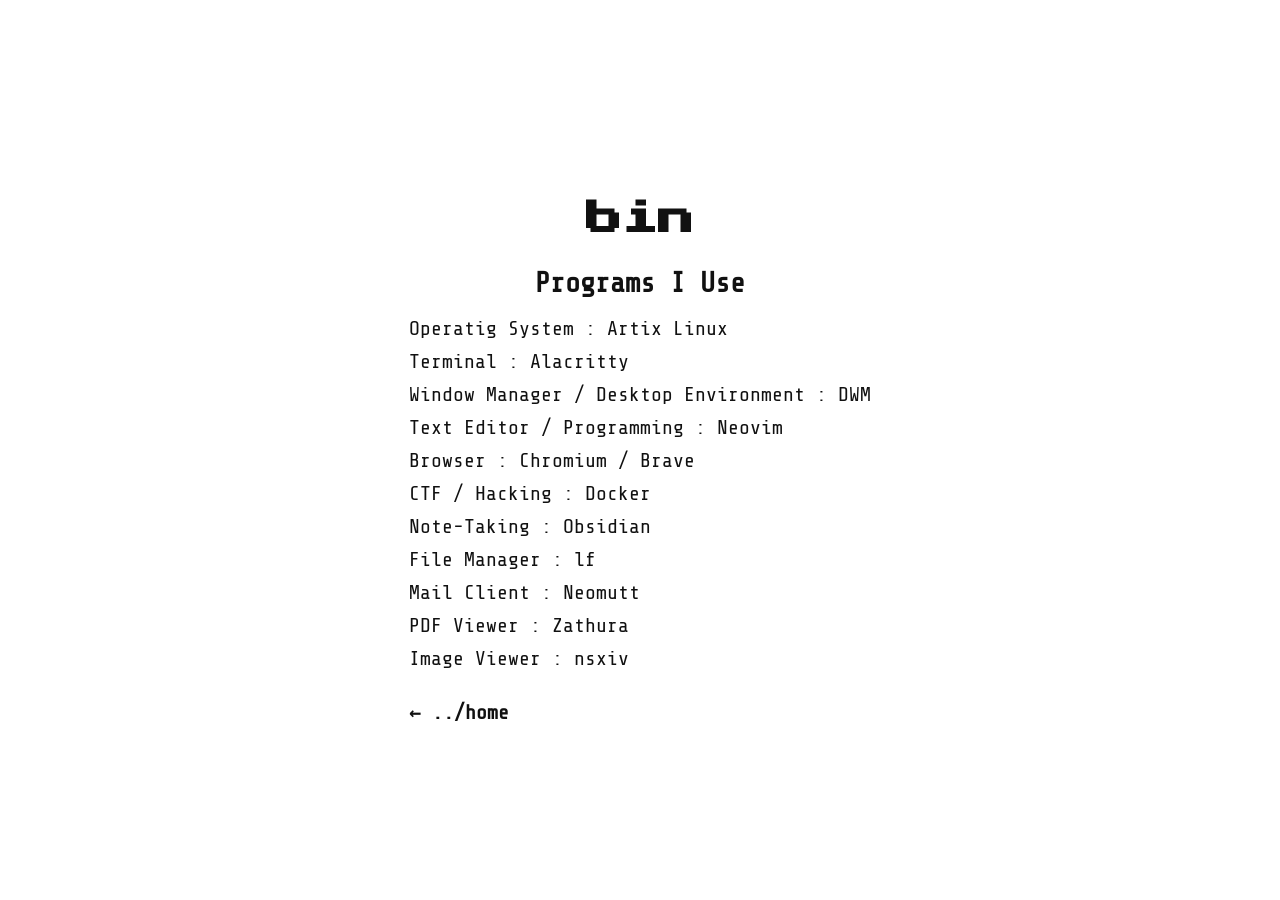
==== bin.html @ f7d23956 "2.0.1" ====
<!DOCTYPE html>
<html lang="en">
<head>
  <meta charset="UTF-8">
  <meta name="viewport" content="width=device-width, initial-scale=1.0">
  <title>bin</title>
  <style>
    @import url('https://fonts.googleapis.com/css2?family=Press+Start+2P&family=Share+Tech+Mono&display=swap');
    body {
      font-family: 'Share Tech Mono', monospace;
      font-size: 18px;
      color: #111;
      background-color: white;
      margin: 0;
      padding: 20px;
      display: flex;
      flex-direction: column;
      justify-content: center;
      align-items: center;
      min-height: 100vh;
      box-sizing: border-box;
    }

    h1 {
      font-family: 'Press Start 2P', cursive;
      font-size: 36px;
      text-align: center;
      margin-bottom: 20px;
    }

    h2 {
      font-size: 28px;
      margin-top: 30px;
      margin-bottom: 10px;
      text-align: center;
    }

    p {
      max-width: 800px;
      text-align: center;
      line-height: 1.6;
    }

    ul {
      list-style-type: none;
      padding: 0;
    }

    li {
      font-size: 20px;
      margin: 10px 0;
    }

    .back-link {
      margin-top: 30px;
      font-size: 20px;
    }

    a {
      color: #111;
      text-decoration: none;
      font-weight: bold;
    }

    a:hover {
      color: #ff5733; /* Hover color */
    }

    @media screen and (max-width: 480px) {
      h1 {
        font-size: 28px;
      }

      h2 {
        font-size: 24px;
      }

      p, li {
        font-size: 16px;
      }
    }
  </style>
</head>
<body>
  <div class="bin">
    <h1>bin</h1>
    <h2>Programs I Use</h2>
    <ul>
      <!-- <li>OS : Artix Linux</li>
      <li>Terminal : Alacritty</li>
      <li>Burp Suite - For web application security testing</li>
      <li>Metasploit - Powerful tool for exploitation</li>
      <li>Wireshark - Network protocol analyzer</li>
      <li>Rust - For systems programming</li>
      <li>Python - My go-to language for automation</li> -->
      <li>Operatig System : Artix Linux</li>
      <li>Terminal : Alacritty</li>
      <li>Window Manager / Desktop Environment : DWM</li>
      <li>Text Editor / Programming : Neovim</li>
      <li>Browser : Chromium / Brave</li>
      <li>CTF / Hacking : Docker</li>
      <li>Note-Taking : Obsidian</li>
      <li>File Manager : lf</li>
      <li>Mail Client : Neomutt</li>
      <li>PDF Viewer : Zathura</li>
      <li>Image Viewer : nsxiv</li>
    </ul>

    <div class="back-link">
      <a href="index.html">&larr; ../home</a>
    </div>
  </div>
</body>
</html>
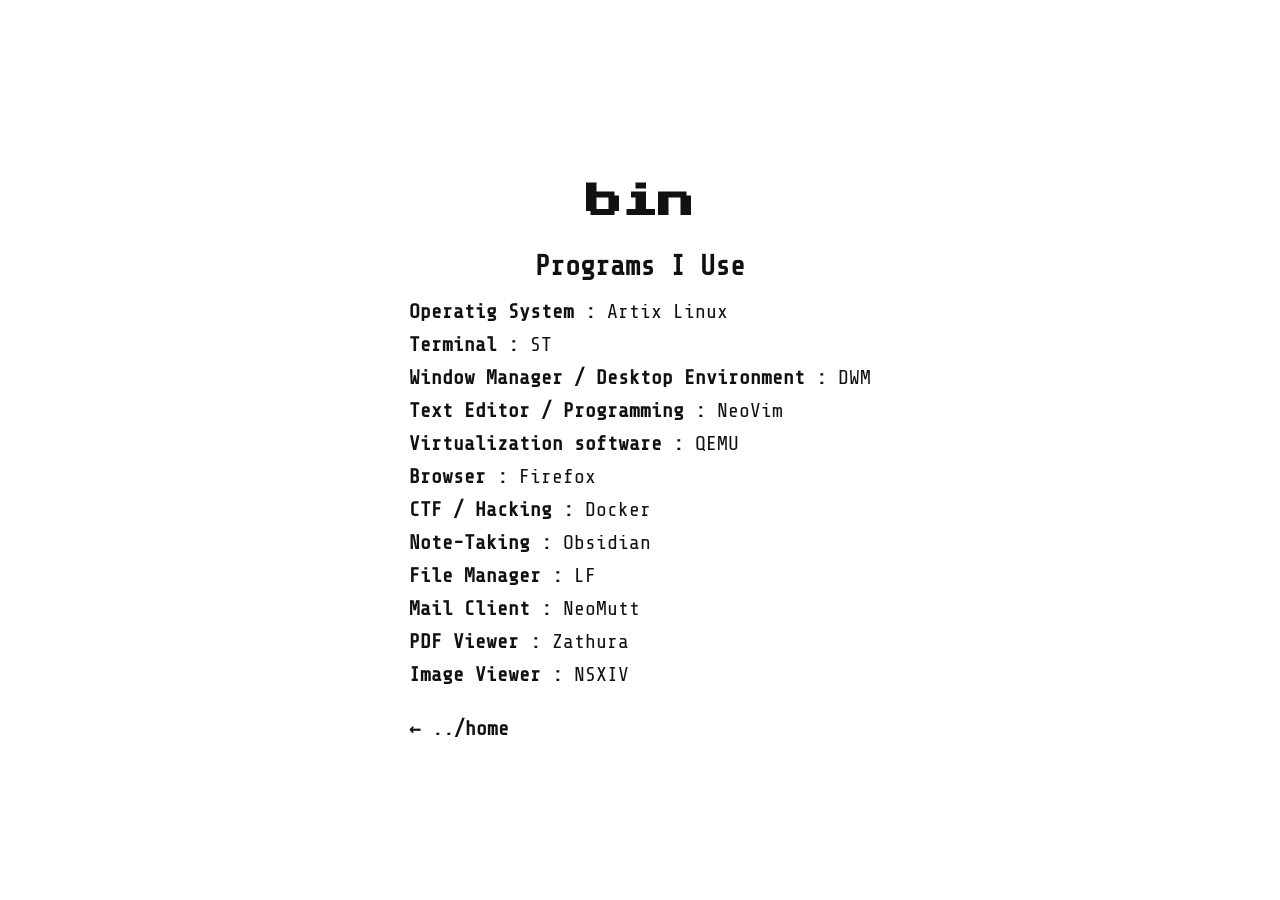
==== commit 17406ad0: "add hyperlinks" ====
--- a/bin.html
+++ b/bin.html
@@ -49,6 +49,7 @@
     li {
       font-size: 20px;
       margin: 10px 0;
+      font-weight: bold;
     }
 
     .back-link {
@@ -64,6 +65,12 @@
 
     a:hover {
       color: #ff5733; /* Hover color */
+    }
+
+    ul a {
+      color: #111;
+      text-decoration: none;
+      font-weight: normal;
     }
 
     @media screen and (max-width: 480px) {
@@ -85,25 +92,20 @@
   <div class="bin">
     <h1>bin</h1>
     <h2>Programs I Use</h2>
+
     <ul>
-      <!-- <li>OS : Artix Linux</li>
-      <li>Terminal : Alacritty</li>
-      <li>Burp Suite - For web application security testing</li>
-      <li>Metasploit - Powerful tool for exploitation</li>
-      <li>Wireshark - Network protocol analyzer</li>
-      <li>Rust - For systems programming</li>
-      <li>Python - My go-to language for automation</li> -->
-      <li>Operatig System : Artix Linux</li>
-      <li>Terminal : Alacritty</li>
-      <li>Window Manager / Desktop Environment : DWM</li>
-      <li>Text Editor / Programming : Neovim</li>
-      <li>Browser : Chromium / Brave</li>
-      <li>CTF / Hacking : Docker</li>
-      <li>Note-Taking : Obsidian</li>
-      <li>File Manager : lf</li>
-      <li>Mail Client : Neomutt</li>
-      <li>PDF Viewer : Zathura</li>
-      <li>Image Viewer : nsxiv</li>
+      <li>Operatig System : <a href="https://artixlinux.org/">Artix Linux</a></li>
+      <li>Terminal : <a href="https://st.suckless.org/">ST</a></li>
+      <li>Window Manager / Desktop Environment : <a href="https://dwm.suckless.org/">DWM</a></li>
+      <li>Text Editor / Programming : <a href="https://neovim.io/">NeoVim</a></li>
+      <li>Virtualization software : <a href="https://www.qemu.org/">QEMU</a></li>
+      <li>Browser : <a href="https://www.mozilla.org/en-US/firefox/">Firefox</a></li>
+      <li>CTF / Hacking : <a href="https://www.docker.com/">Docker</a></li>
+      <li>Note-Taking : <a href="https://obsidian.md/">Obsidian</a></li>
+      <li>File Manager : <a href="https://github.com/gokcehan/lf">LF</a></li>
+      <li>Mail Client : <a href="https://neomutt.org/">NeoMutt</a></li>
+      <li>PDF Viewer : <a href="https://pwmt.org/projects/zathura/">Zathura</a></li>
+      <li>Image Viewer : <a href="https://github.com/nsxiv/nsxiv">NSXIV</a></li>
     </ul>
 
     <div class="back-link">
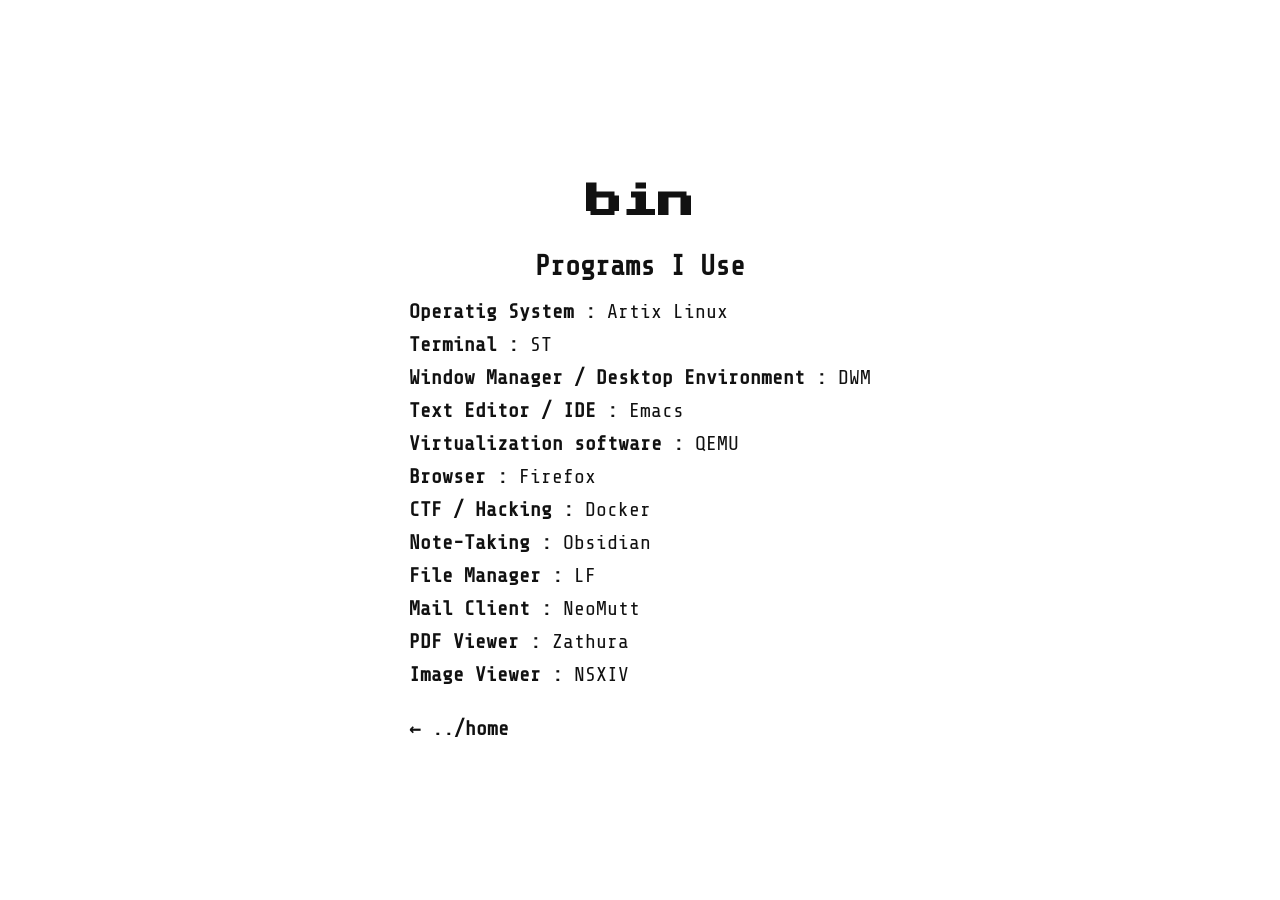
==== commit 5a488e01: "change sw" ====
--- a/bin.html
+++ b/bin.html
@@ -95,9 +95,9 @@
 
     <ul>
       <li>Operatig System : <a href="https://artixlinux.org/">Artix Linux</a></li>
-      <li>Terminal : <a href="https://st.suckless.org/">ST</a></li>
-      <li>Window Manager / Desktop Environment : <a href="https://dwm.suckless.org/">DWM</a></li>
-      <li>Text Editor / Programming : <a href="https://neovim.io/">NeoVim</a></li>
+      <li>Terminal : <a href="https://github.com/0xfarco/st">ST</a></li>
+      <li>Window Manager / Desktop Environment : <a href="https://github.com/0xfarco/dwm">DWM</a></li>
+      <li>Text Editor / IDE : <a href="https://github.com/0xfarco/dotfiles/tree/main/.emacs.d">Emacs</a></li>
       <li>Virtualization software : <a href="https://www.qemu.org/">QEMU</a></li>
       <li>Browser : <a href="https://www.mozilla.org/en-US/firefox/">Firefox</a></li>
       <li>CTF / Hacking : <a href="https://www.docker.com/">Docker</a></li>
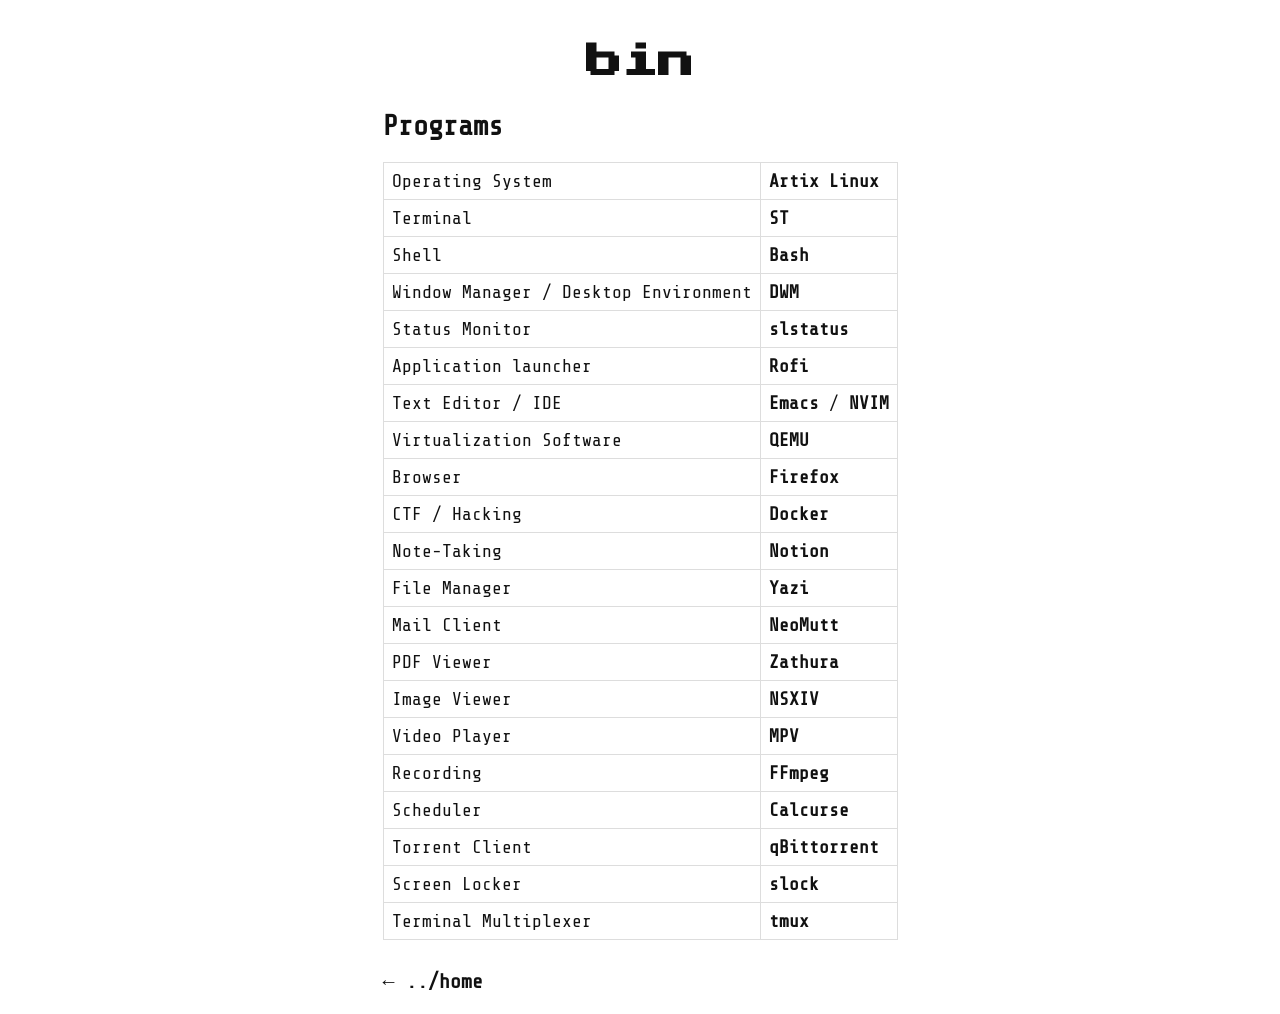
==== commit 6b12174c: "change bin page" ====
--- a/bin.html
+++ b/bin.html
@@ -32,29 +32,32 @@
       font-size: 28px;
       margin-top: 30px;
       margin-bottom: 10px;
-      text-align: center;
+/*      text-align: center;*/
     }
 
     p {
       max-width: 800px;
-      text-align: center;
+/*      text-align: center;*/
       line-height: 1.6;
     }
 
-    ul {
-      list-style-type: none;
-      padding: 0;
+    table {
+      width: 100%;
+      border-collapse: collapse;
+      margin-top: 20px;
     }
 
-    li {
-      font-size: 20px;
-      margin: 10px 0;
-      font-weight: bold;
+    table, th, td {
+      border: 1px solid #ddd;
     }
 
-    .back-link {
-      margin-top: 30px;
-      font-size: 20px;
+    th, td {
+      padding: 8px;
+      text-align: left;
+    }
+
+    th {
+      background-color: #f2f2f2;
     }
 
     a {
@@ -67,10 +70,9 @@
       color: #ff5733; /* Hover color */
     }
 
-    ul a {
-      color: #111;
-      text-decoration: none;
-      font-weight: normal;
+    .back-link {
+      margin-top: 30px;
+      font-size: 20px;
     }
 
     @media screen and (max-width: 480px) {
@@ -82,7 +84,7 @@
         font-size: 24px;
       }
 
-      p, li {
+      p, td {
         font-size: 16px;
       }
     }
@@ -91,22 +93,98 @@
 <body>
   <div class="bin">
     <h1>bin</h1>
-    <h2>Programs I Use</h2>
+    <h2>Programs</h2>
 
-    <ul>
-      <li>Operatig System : <a href="https://artixlinux.org/">Artix Linux</a></li>
-      <li>Terminal : <a href="https://github.com/0xfarco/st">ST</a></li>
-      <li>Window Manager / Desktop Environment : <a href="https://github.com/0xfarco/dwm">DWM</a></li>
-      <li>Text Editor / IDE : <a href="https://github.com/0xfarco/dotfiles/tree/main/.emacs.d">Emacs</a></li>
-      <li>Virtualization software : <a href="https://www.qemu.org/">QEMU</a></li>
-      <li>Browser : <a href="https://www.mozilla.org/en-US/firefox/">Firefox</a></li>
-      <li>CTF / Hacking : <a href="https://www.docker.com/">Docker</a></li>
-      <li>Note-Taking : <a href="https://obsidian.md/">Obsidian</a></li>
-      <li>File Manager : <a href="https://github.com/gokcehan/lf">LF</a></li>
-      <li>Mail Client : <a href="https://neomutt.org/">NeoMutt</a></li>
-      <li>PDF Viewer : <a href="https://pwmt.org/projects/zathura/">Zathura</a></li>
-      <li>Image Viewer : <a href="https://github.com/nsxiv/nsxiv">NSXIV</a></li>
-    </ul>
+    <table>
+      <!-- <tr> -->
+        <!-- <th>Program</th> -->
+        <!-- <th>Link</th> -->
+      <!-- </tr> -->
+      <tr>
+        <td>Operating System</td>
+        <td><a href="https://artixlinux.org/">Artix Linux</a></td>
+      </tr>
+      <tr>
+        <td>Terminal</td>
+        <td><a href="https://github.com/0xfarco/st">ST</a></td>
+      </tr>
+      <tr>
+        <td>Shell</td>
+        <td><a href="https://www.gnu.org/software/bash/">Bash</a></td>
+      </tr>
+      <tr>
+        <td>Window Manager / Desktop Environment</td>
+        <td><a href="https://github.com/0xfarco/dwm">DWM</a></td>
+      </tr>
+      <tr>
+        <td>Status Monitor</td>
+        <td><a href="https://github.com/0xfarco/slstatus">slstatus</a></td>
+      </tr>
+      <tr>
+        <td>Application launcher</td>
+        <td><a href="https://github.com/davatorium/rofi">Rofi</a></td>
+      </tr>
+      <tr>
+        <td>Text Editor / IDE</td>
+        <td><a href="https://github.com/0xfarco/dotfiles/tree/main/.emacs.d">Emacs</a> / <a href="https://github.com/0xfarco/dotfiles/tree/main/nvim">NVIM</a></td>
+      </tr>
+      <tr>
+        <td>Virtualization Software</td>
+        <td><a href="https://www.qemu.org/">QEMU</a></td>
+      </tr>
+      <tr>
+        <td>Browser</td>
+        <td><a href="https://www.mozilla.org/en-US/firefox/">Firefox</a></td>
+      </tr>
+      <tr>
+        <td>CTF / Hacking</td>
+        <td><a href="https://www.docker.com/">Docker</a></td>
+      </tr>
+      <tr>
+        <td>Note-Taking</td>
+        <td><a href="https://www.notion.com/">Notion</a></td>
+      </tr>
+      <tr>
+        <td>File Manager</td>
+        <td><a href="https://yazi-rs.github.io/">Yazi</a></td>
+      </tr>
+      <tr>
+        <td>Mail Client</td>
+        <td><a href="https://neomutt.org/">NeoMutt</a></td>
+      </tr>
+      <tr>
+        <td>PDF Viewer</td>
+        <td><a href="https://pwmt.org/projects/zathura/">Zathura</a></td>
+      </tr>
+      <tr>
+        <td>Image Viewer</td>
+        <td><a href="https://github.com/nsxiv/nsxiv">NSXIV</a></td>
+      </tr>
+      <tr>
+        <td>Video Player</td>
+        <td><a href="https://mpv.io/">MPV</a></td>
+      </tr>
+      <tr>
+        <td>Recording</td>
+        <td><a href="https://github.com/0xfarco/dotfiles/blob/main/bin/dmenurecord">FFmpeg</a></td>
+      </tr>
+      <tr>
+        <td>Scheduler</td>
+        <td><a href="https://calcurse.org/">Calcurse</a></td>
+      </tr>
+      <tr>
+        <td>Torrent Client</td>
+        <td><a href="https://www.qbittorrent.org/">qBittorrent</a></td>
+      </tr>
+      <tr>
+        <td>Screen Locker</td>
+        <td><a href="https://tools.suckless.org/slock/">slock</a></td>
+      </tr>
+      <tr>
+        <td>Terminal Multiplexer</td>
+        <td><a href="https://github.com/tmux/tmux">tmux</a></td>
+      </tr>
+    </table>
 
     <div class="back-link">
       <a href="index.html">&larr; ../home</a>
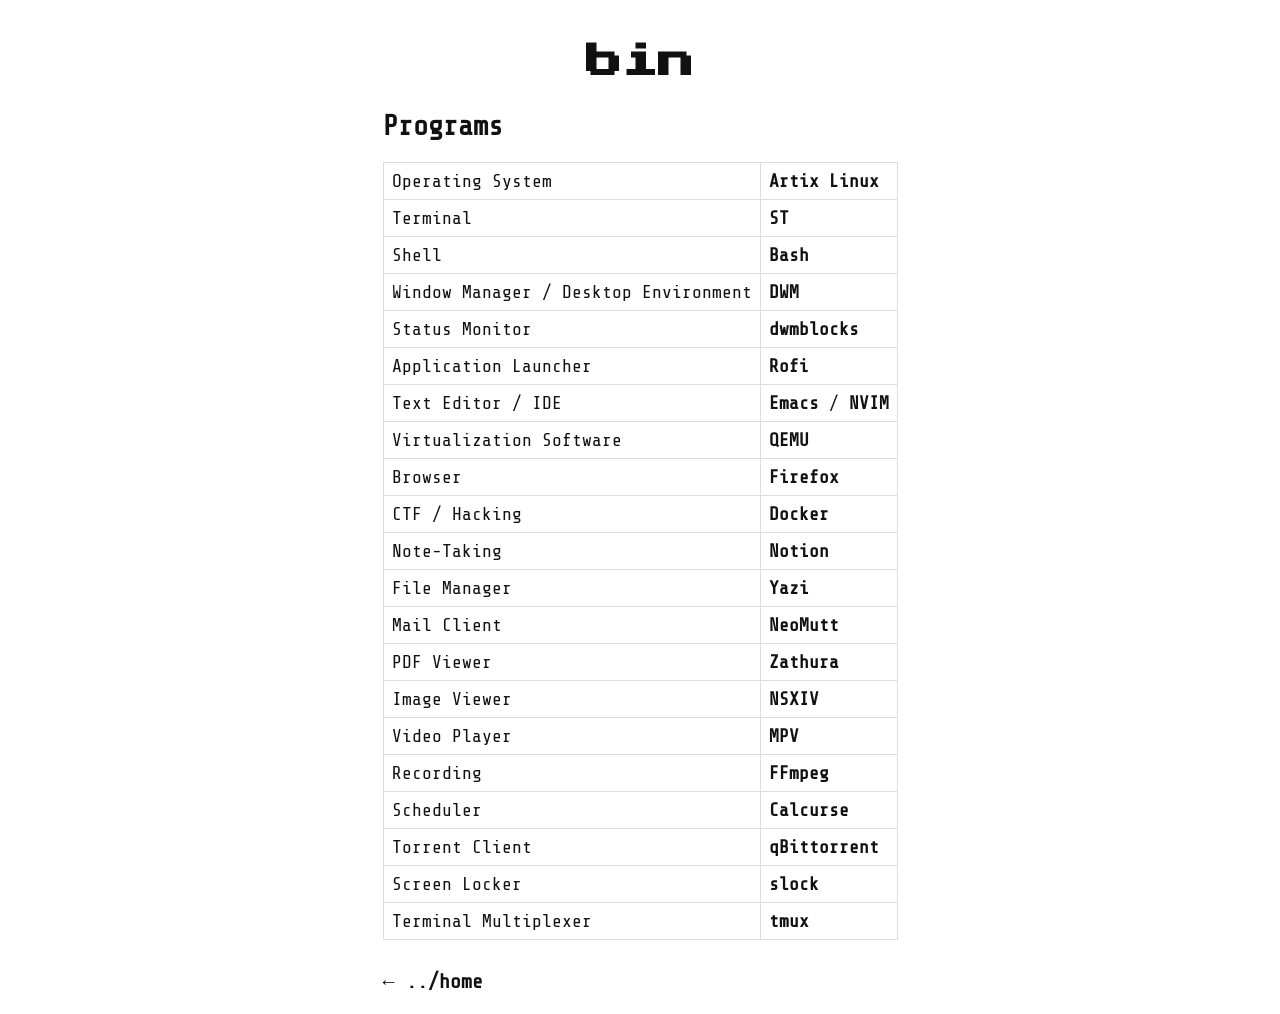
==== commit 34890114: "Load programs data from external programs.json" ====
--- a/bin.html
+++ b/bin.html
@@ -32,12 +32,10 @@
       font-size: 28px;
       margin-top: 30px;
       margin-bottom: 10px;
-/*      text-align: center;*/
     }
 
     p {
       max-width: 800px;
-/*      text-align: center;*/
       line-height: 1.6;
     }
 
@@ -67,7 +65,7 @@
     }
 
     a:hover {
-      color: #ff5733; /* Hover color */
+      color: #ff5733;
     }
 
     .back-link {
@@ -95,100 +93,52 @@
     <h1>bin</h1>
     <h2>Programs</h2>
 
-    <table>
-      <!-- <tr> -->
-        <!-- <th>Program</th> -->
-        <!-- <th>Link</th> -->
-      <!-- </tr> -->
-      <tr>
-        <td>Operating System</td>
-        <td><a href="https://artixlinux.org/">Artix Linux</a></td>
-      </tr>
-      <tr>
-        <td>Terminal</td>
-        <td><a href="https://github.com/0xfarco/st">ST</a></td>
-      </tr>
-      <tr>
-        <td>Shell</td>
-        <td><a href="https://www.gnu.org/software/bash/">Bash</a></td>
-      </tr>
-      <tr>
-        <td>Window Manager / Desktop Environment</td>
-        <td><a href="https://github.com/0xfarco/dwm">DWM</a></td>
-      </tr>
-      <tr>
-        <td>Status Monitor</td>
-        <td><a href="https://github.com/0xfarco/slstatus">slstatus</a></td>
-      </tr>
-      <tr>
-        <td>Application launcher</td>
-        <td><a href="https://github.com/davatorium/rofi">Rofi</a></td>
-      </tr>
-      <tr>
-        <td>Text Editor / IDE</td>
-        <td><a href="https://github.com/0xfarco/dotfiles/tree/main/.emacs.d">Emacs</a> / <a href="https://github.com/0xfarco/dotfiles/tree/main/nvim">NVIM</a></td>
-      </tr>
-      <tr>
-        <td>Virtualization Software</td>
-        <td><a href="https://www.qemu.org/">QEMU</a></td>
-      </tr>
-      <tr>
-        <td>Browser</td>
-        <td><a href="https://www.mozilla.org/en-US/firefox/">Firefox</a></td>
-      </tr>
-      <tr>
-        <td>CTF / Hacking</td>
-        <td><a href="https://www.docker.com/">Docker</a></td>
-      </tr>
-      <tr>
-        <td>Note-Taking</td>
-        <td><a href="https://www.notion.com/">Notion</a></td>
-      </tr>
-      <tr>
-        <td>File Manager</td>
-        <td><a href="https://yazi-rs.github.io/">Yazi</a></td>
-      </tr>
-      <tr>
-        <td>Mail Client</td>
-        <td><a href="https://neomutt.org/">NeoMutt</a></td>
-      </tr>
-      <tr>
-        <td>PDF Viewer</td>
-        <td><a href="https://pwmt.org/projects/zathura/">Zathura</a></td>
-      </tr>
-      <tr>
-        <td>Image Viewer</td>
-        <td><a href="https://github.com/nsxiv/nsxiv">NSXIV</a></td>
-      </tr>
-      <tr>
-        <td>Video Player</td>
-        <td><a href="https://mpv.io/">MPV</a></td>
-      </tr>
-      <tr>
-        <td>Recording</td>
-        <td><a href="https://github.com/0xfarco/dotfiles/blob/main/bin/dmenurecord">FFmpeg</a></td>
-      </tr>
-      <tr>
-        <td>Scheduler</td>
-        <td><a href="https://calcurse.org/">Calcurse</a></td>
-      </tr>
-      <tr>
-        <td>Torrent Client</td>
-        <td><a href="https://www.qbittorrent.org/">qBittorrent</a></td>
-      </tr>
-      <tr>
-        <td>Screen Locker</td>
-        <td><a href="https://tools.suckless.org/slock/">slock</a></td>
-      </tr>
-      <tr>
-        <td>Terminal Multiplexer</td>
-        <td><a href="https://github.com/tmux/tmux">tmux</a></td>
-      </tr>
+    <table id="programs-table">
+        <!-- <thead> -->
+          <!-- <tr> -->
+          <!-- <th>Program Type</th> -->
+          <!-- <th>Tool</th> -->
+          <!-- </tr> -->
+        <!-- </thead> -->
+      <tbody>
+        <!-- Programs will be injected here via JavaScript -->
+      </tbody>
     </table>
 
     <div class="back-link">
       <a href="index.html">&larr; ../home</a>
     </div>
   </div>
+
+  <script>
+    fetch('programs.json')
+      .then(res => res.json())
+      .then(data => {
+        const tbody = document.querySelector('#programs-table tbody');
+        data.forEach(program => {
+          const tr = document.createElement('tr');
+
+          // Program Type
+          const tdType = document.createElement('td');
+          tdType.textContent = program.type;
+
+          // Program Tool as a Hyperlink (if it's an array)
+          const tdTool = document.createElement('td');
+          if (Array.isArray(program.tool)) {
+            tdTool.innerHTML = program.tool.map(t => `<a href="${t.link}" target="_blank">${t.name}</a>`).join(' / ');
+          } else {
+            tdTool.innerHTML = `<a href="${program.link}" target="_blank">${program.tool}</a>`;
+          }
+
+          tr.appendChild(tdType);
+          tr.appendChild(tdTool);
+          tbody.appendChild(tr);
+        });
+      })
+      .catch(err => {
+        console.error('Failed to load programs.json:', err);
+      });
+  </script>
 </body>
 </html>
+
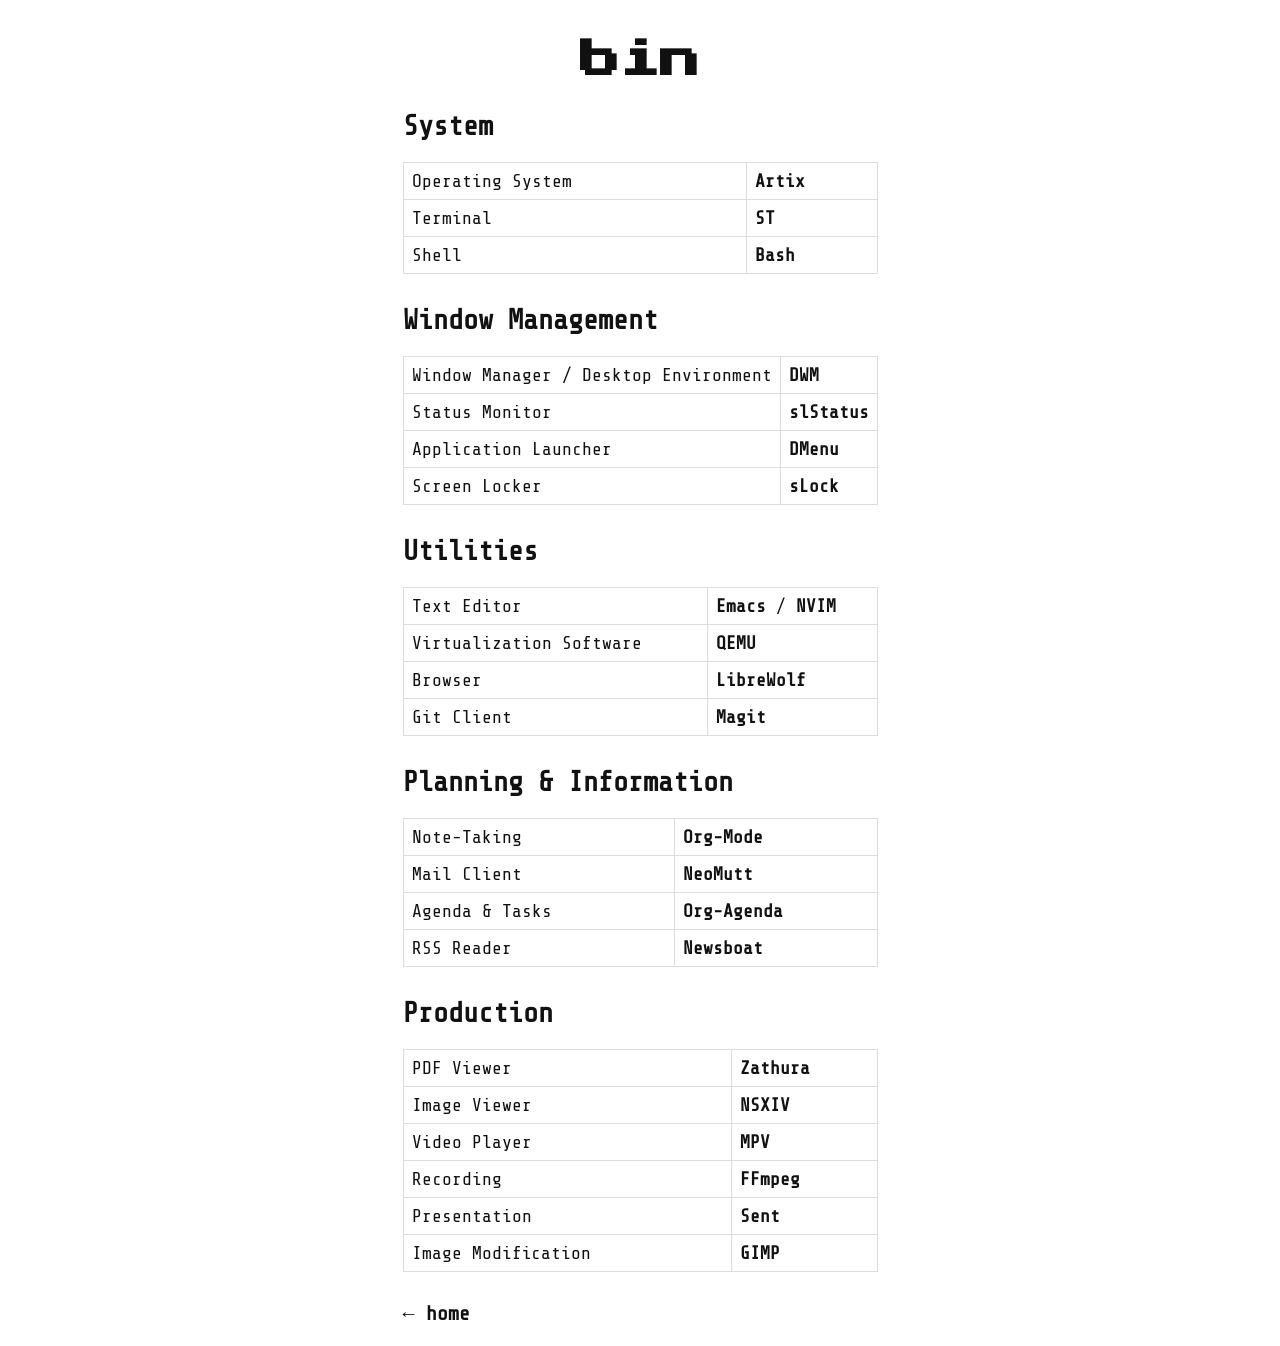
==== commit 2f4f5914: "update portfolio" ====
--- a/bin.html
+++ b/bin.html
@@ -1,144 +1,192 @@
 <!DOCTYPE html>
 <html lang="en">
-<head>
-  <meta charset="UTF-8">
-  <meta name="viewport" content="width=device-width, initial-scale=1.0">
-  <title>bin</title>
-  <style>
-    @import url('https://fonts.googleapis.com/css2?family=Press+Start+2P&family=Share+Tech+Mono&display=swap');
-    body {
-      font-family: 'Share Tech Mono', monospace;
-      font-size: 18px;
-      color: #111;
-      background-color: white;
-      margin: 0;
-      padding: 20px;
-      display: flex;
-      flex-direction: column;
-      justify-content: center;
-      align-items: center;
-      min-height: 100vh;
-      box-sizing: border-box;
-    }
+  <head>
+    <meta charset="UTF-8">
+    <meta name="viewport" content="width=device-width, initial-scale=1.0">
+    <title>0xfarco - bin</title>
+    <link rel="icon" type="image/png" href="favicon.png" />
+    <link rel="stylesheet" href="style.css">
+  </head>
+  <body>
+    <div class="bin">
+      <h1>bin</h1>
+      <h2>System</h2>
+      <table class="data-table">
+        <!-- <thead>
+             <tr>
+               <th>Program</th>
+               <th>Link</th>
+             </tr>
+        </thead> -->
 
-    h1 {
-      font-family: 'Press Start 2P', cursive;
-      font-size: 36px;
-      text-align: center;
-      margin-bottom: 20px;
-    }
+        <tbody>
+          <tr>
+            <td>Operating System</td>
+            <td><a href="https://artixlinux.org/" target="_blank">Artix</a></td>
+          </tr>
 
-    h2 {
-      font-size: 28px;
-      margin-top: 30px;
-      margin-bottom: 10px;
-    }
+          <tr>
+            <td>Terminal</td>
+            <td><a href="https://github.com/0xfarco/st" target="_blank">ST</a></td>
+          </tr>
 
-    p {
-      max-width: 800px;
-      line-height: 1.6;
-    }
+          <tr>
+            <td>Shell</td>
+            <td><a href="https://www.gnu.org/software/bash/" target="_blank">Bash</a></td>
+          </tr>
+        </tbody>
+      </table>
 
-    table {
-      width: 100%;
-      border-collapse: collapse;
-      margin-top: 20px;
-    }
+      <h2>Window Management</h2>
+      <table class="data-table">
+        <!-- <thead>
+             <tr>
+               <th>Program</th>
+               <th>Link</th>
+             </tr>
+        </thead> -->
 
-    table, th, td {
-      border: 1px solid #ddd;
-    }
+        <tbody>
+          <tr>
+            <td>Window Manager / Desktop Environment</td>
+            <td><a href="https://github.com/0xfarco/dwm" target="_blank">DWM</a></td>
+          </tr>
 
-    th, td {
-      padding: 8px;
-      text-align: left;
-    }
+          <tr>
+            <td>Status Monitor</td>
+            <td><a href="https://github.com/0xfarco/slstatus" target="_blank">slStatus</a></td>
+          </tr>
 
-    th {
-      background-color: #f2f2f2;
-    }
+          <tr>
+            <td>Application Launcher</td>
+            <td><a href="https://github.com/0xfarco/dmenu" target="_blank">DMenu</a></td>
+          </tr>
+          
+          <tr>
+            <td>Screen Locker</td>
+            <td><a href="https://tools.suckless.org/slock/" target="_blank">sLock</a></td>
+          </tr>
+        </tbody>
+      </table>
 
-    a {
-      color: #111;
-      text-decoration: none;
-      font-weight: bold;
-    }
+      <h2>Utilities</h2>
+      <table class="data-table">
+        <!-- <thead>
+             <tr>
+               <th>Program</th>
+               <th>Link</th>
+             </tr>
+        </thead> -->
 
-    a:hover {
-      color: #ff5733;
-    }
+        <tbody>
+          <tr>
+            <td>Text Editor</td>
+            <td>
+              <a href="https://github.com/0xfarco/dotfiles/tree/main/.emacs.d" target="_blank">Emacs</a> /
+              <a href="https://github.com/0xfarco/dotfiles/tree/main/nvim" target="_blank">NVIM</a>
+            </td>
+          </tr>
 
-    .back-link {
-      margin-top: 30px;
-      font-size: 20px;
-    }
+          <tr>
+            <td>Virtualization Software</td>
+            <td><a href="https://github.com/0xfarco/virt" target="_blank">QEMU</a></td>
+          </tr>
 
-    @media screen and (max-width: 480px) {
-      h1 {
-        font-size: 28px;
-      }
+          <tr>
+            <td>Browser</td>
+            <td><a href="https://librewolf.net/" target="_blank">LibreWolf</a></td>
+          </tr>
 
-      h2 {
-        font-size: 24px;
-      }
+          <tr>
+            <td>Git Client</td>
+            <td><a href="https://magit.vc/" target="_blank">Magit</a></td>
+          </tr>
+        </tbody>
+      </table>
 
-      p, td {
-        font-size: 16px;
-      }
-    }
-  </style>
-</head>
-<body>
-  <div class="bin">
-    <h1>bin</h1>
-    <h2>Programs</h2>
+      <h2>Planning & Information</h2>
+      <table class="data-table">
+        <!-- <thead>
+             <tr>
+               <th>Program</th>
+               <th>Link</th>
+             </tr>
+        </thead> -->
 
-    <table id="programs-table">
-        <!-- <thead> -->
-          <!-- <tr> -->
-          <!-- <th>Program Type</th> -->
-          <!-- <th>Tool</th> -->
-          <!-- </tr> -->
-        <!-- </thead> -->
-      <tbody>
-        <!-- Programs will be injected here via JavaScript -->
-      </tbody>
-    </table>
+        <tbody>
+          <tr>
+          <tr>
+            <td>Note-Taking</td>
+            <td><a href="https://orgmode.org/" target="_blank">Org-Mode</a></td>
+          </tr>
 
-    <div class="back-link">
-      <a href="index.html">&larr; ../home</a>
+          <tr>
+            <td>Mail Client</td>
+            <td><a href="https://neomutt.org/" target="_blank">NeoMutt</a></td>
+          </tr>
+
+          <tr>
+            <td>Agenda & Tasks</td>
+            <td><a href="https://orgmode.org/" target="_blank">Org-Agenda</a></td>
+          </tr>
+
+          <tr>
+            <td>RSS Reader</td>
+            <td><a href="https://newsboat.org/" target="_blank">Newsboat</a></td>
+          </tr>
+        </tbody>
+      </table>
+
+      <h2>Production</h2>
+      <table class="data-table">
+        <!-- <thead>
+             <tr>
+               <th>Program</th>
+               <th>Link</th>
+             </tr>
+        </thead> -->
+
+        <tbody>
+
+          <tr>
+            <td>PDF Viewer</td>
+            <td><a href="https://pwmt.org/projects/zathura/" target="_blank">Zathura</a></td>
+          </tr>
+
+          <tr>
+            <td>Image Viewer</td>
+            <td><a href="https://github.com/nsxiv/nsxiv" target="_blank">NSXIV</a></td>
+          </tr>
+
+          <tr>
+            <td>Video Player</td>
+            <td><a href="https://mpv.io/" target="_blank">MPV</a></td>
+          </tr>
+
+          <tr>
+            <td>Recording</td>
+            <td>
+              <a href="https://github.com/0xfarco/dotfiles/blob/main/bin/record" target="_blank">FFmpeg</a>
+            </td>
+          </tr>
+          
+          <tr>
+            <td>Presentation</td>
+            <td><a href="https://github.com/0xfarco/sent" target="_blank">Sent</a></td>
+          </tr>
+
+          <tr>
+            <td>Image Modification</td>
+            <td><a href="https://www.gimp.org/" target="_blank">GIMP</a></td>
+          </tr>
+        </tbody>
+      </table>
+      
+      <div class="back-link">
+        <a href="index.html">&larr; home</a>
+      </div>
     </div>
-  </div>
 
-  <script>
-    fetch('programs.json')
-      .then(res => res.json())
-      .then(data => {
-        const tbody = document.querySelector('#programs-table tbody');
-        data.forEach(program => {
-          const tr = document.createElement('tr');
-
-          // Program Type
-          const tdType = document.createElement('td');
-          tdType.textContent = program.type;
-
-          // Program Tool as a Hyperlink (if it's an array)
-          const tdTool = document.createElement('td');
-          if (Array.isArray(program.tool)) {
-            tdTool.innerHTML = program.tool.map(t => `<a href="${t.link}" target="_blank">${t.name}</a>`).join(' / ');
-          } else {
-            tdTool.innerHTML = `<a href="${program.link}" target="_blank">${program.tool}</a>`;
-          }
-
-          tr.appendChild(tdType);
-          tr.appendChild(tdTool);
-          tbody.appendChild(tr);
-        });
-      })
-      .catch(err => {
-        console.error('Failed to load programs.json:', err);
-      });
-  </script>
-</body>
+  </body>
 </html>
 
--- a/style.css
+++ b/style.css
@@ -0,0 +1,179 @@
+@import url('https://fonts.googleapis.com/css2?family=Press+Start+2P&family=Share+Tech+Mono&display=swap');
+body {
+    font-family: 'Share Tech Mono', monospace;
+    font-size: 18px;
+    color: #111;
+    background-color: white;
+    margin: 0;
+    padding: 20px;
+    display: flex;
+    flex-direction: column;
+    justify-content: center;
+    align-items: center;
+    min-height: 100vh;
+    box-sizing: border-box;
+}
+
+.home h1,
+.usr h1,
+.opt h1,
+.bin h1,
+.var h1 {
+    font-family: 'Press Start 2P', cursive;
+    font-size: 40px;
+    text-align: center;
+    margin: 20px 0;
+}
+
+.opt h2,
+.bin h2 {
+    font-size: 28px;
+    margin-top: 30px;
+    margin-bottom: 10px;
+}
+
+.home-links {
+    font-size: 24px;
+    margin: 20px;
+    display: flex;
+    flex-wrap: wrap;
+    justify-content: center;
+}
+
+.home-links a {
+    text-decoration: none;
+    margin: 10px;
+    color: inherit;
+    font-size: 1.5rem; 
+}
+
+.home-links a:hover {
+    color: #ff5733; 
+}
+
+.separator {
+    margin: 10px;
+    letter-spacing: -2px;
+    vertical-align: middle;
+}
+
+p {
+    max-width: 800px;
+    line-height: 1.6;
+}
+
+a {
+    color: #111;
+    text-decoration: none;
+    font-weight: bold;
+}
+
+a:hover {
+    color: #ff5733; 
+}
+
+.back-link {
+    margin-top: 30px;
+    font-size: 20px;
+}
+
+table {
+    width: 100%;
+    max-width: 900px;
+    border-collapse: collapse;
+    margin-top: 20px;
+}
+
+table, th, td {
+    border: 1px solid #ddd;
+}
+
+th, td {
+    padding: 8px;
+    text-align: left;
+}
+
+th {
+    background-color: #f2f2f2;
+}
+
+.var-links {
+    font-size: 24px; 
+    display: flex;
+    flex-wrap: wrap; 
+    justify-content: center; 
+    width: 100%; 
+}
+
+.link-box {
+    background-color: #ffffff; 
+    border: 1px solid #333; 
+    padding: 15px; 
+    margin: 10px; 
+    width: calc(45% - 20px); 
+    text-align: center; 
+    font-size: 1rem;
+    display: flex; 
+    justify-content: center; 
+    align-items: center;  
+}
+
+.var-links a {
+    text-decoration: none;
+    color: inherit; 
+    display: flex;
+    align-items: center;
+    font-size: 1.1rem;
+}
+
+.var-links a:hover {
+    color: #ff5733;
+}
+
+.var-links a i {
+    margin-right: 8px; 
+}
+
+@media screen and (min-width: 768px) {
+    .home h1 {
+        font-size: 60px;
+    }
+
+    .home-links a {
+        font-size: 1.8rem; 
+    }
+}
+
+@media screen and (max-width: 480px) {
+    body {
+        padding: 20px;
+    }
+    
+    h1 {
+        font-size: 28px;
+    }
+
+    h2 {
+        font-size: 24px;
+    }
+
+    .home-links a {
+        font-size: 18px; 
+    }
+
+    p {
+        font-size: 16px;
+    }
+
+    td {
+        font-size: 16px;
+    }
+
+    .var-links a {
+        font-size: 18px; 
+    }
+
+    .link-box {
+        width: 100%; 
+    }
+}
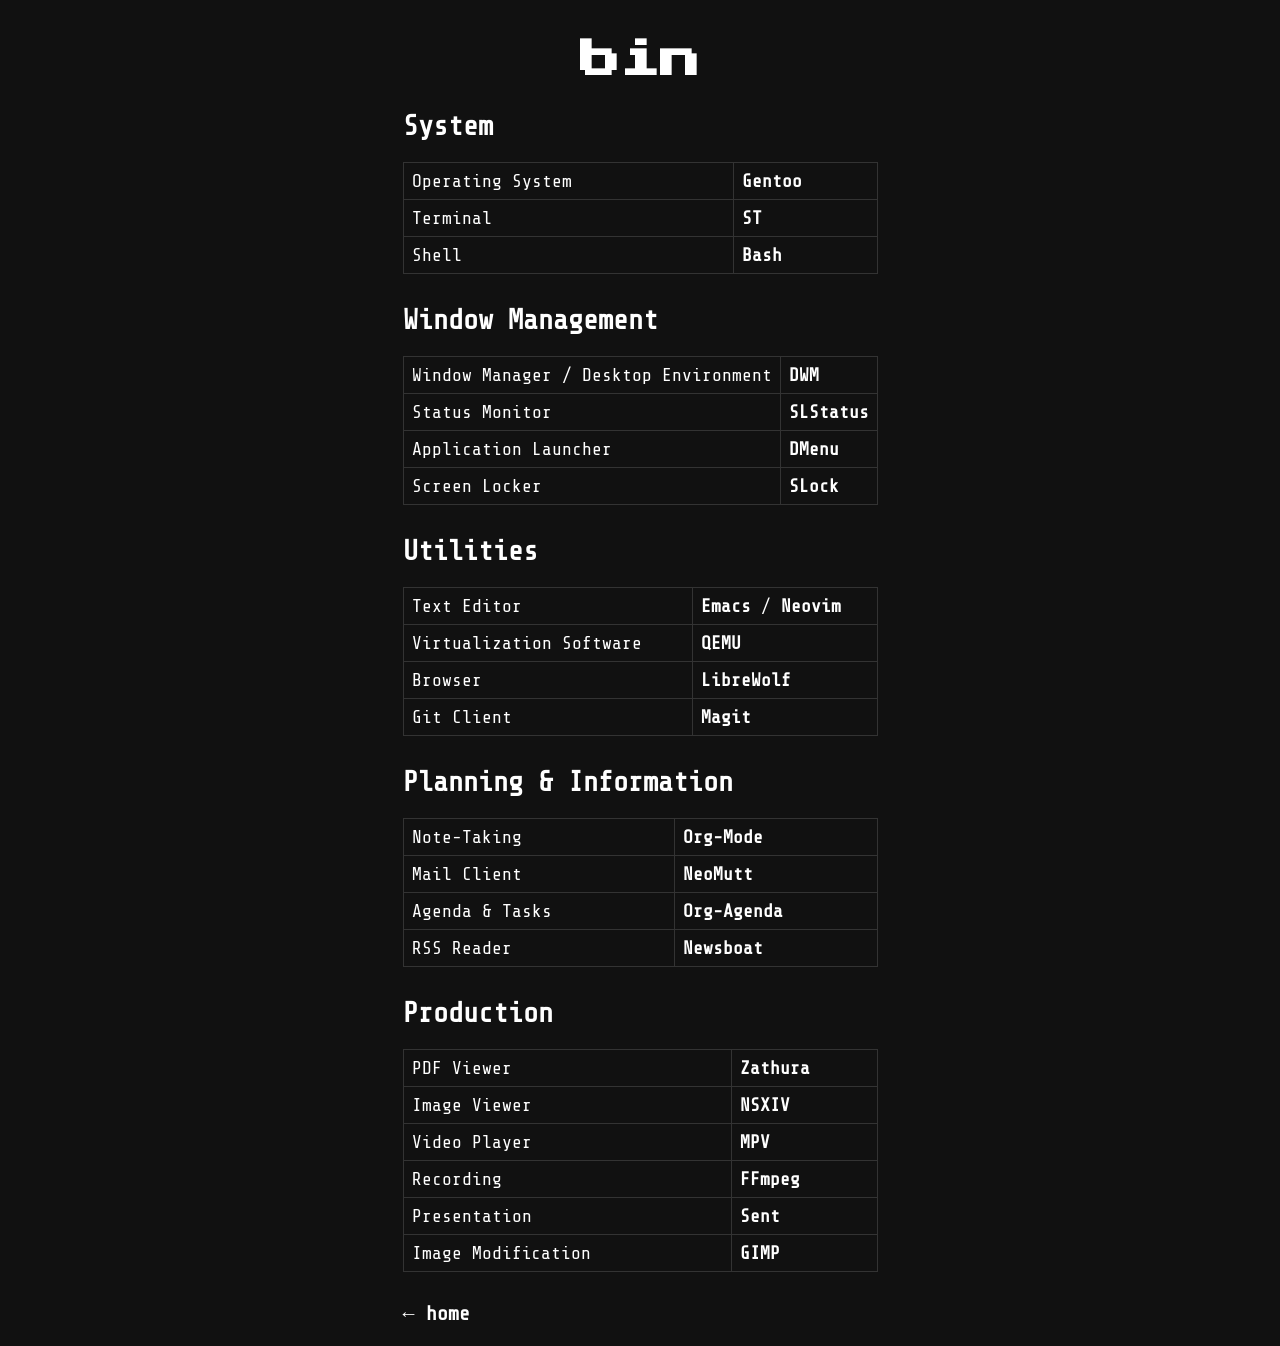
==== commit ac8918b9: "update OS and some sw names" ====
--- a/bin.html
+++ b/bin.html
@@ -22,7 +22,7 @@
         <tbody>
           <tr>
             <td>Operating System</td>
-            <td><a href="https://artixlinux.org/" target="_blank">Artix</a></td>
+            <td><a href="https://artixlinux.org/" target="_blank">Gentoo</a></td>
           </tr>
 
           <tr>
@@ -54,7 +54,7 @@
 
           <tr>
             <td>Status Monitor</td>
-            <td><a href="https://github.com/0xfarco/slstatus" target="_blank">slStatus</a></td>
+            <td><a href="https://github.com/0xfarco/slstatus" target="_blank">SLStatus</a></td>
           </tr>
 
           <tr>
@@ -64,7 +64,7 @@
           
           <tr>
             <td>Screen Locker</td>
-            <td><a href="https://tools.suckless.org/slock/" target="_blank">sLock</a></td>
+            <td><a href="https://tools.suckless.org/slock/" target="_blank">SLock</a></td>
           </tr>
         </tbody>
       </table>
@@ -83,7 +83,7 @@
             <td>Text Editor</td>
             <td>
               <a href="https://github.com/0xfarco/dotfiles/tree/main/.emacs.d" target="_blank">Emacs</a> /
-              <a href="https://github.com/0xfarco/dotfiles/tree/main/nvim" target="_blank">NVIM</a>
+              <a href="https://github.com/0xfarco/dotfiles/tree/main/nvim" target="_blank">Neovim</a>
             </td>
           </tr>
 
--- a/style.css
+++ b/style.css
@@ -2,8 +2,8 @@
 body {
     font-family: 'Share Tech Mono', monospace;
     font-size: 18px;
-    color: #111;
-    background-color: white;
+    color: #ffffff;
+    background-color: #111111;
     margin: 0;
     padding: 20px;
     display: flex;
@@ -48,7 +48,7 @@
 }
 
 .home-links a:hover {
-    color: #ff5733; 
+    color: #00cd00; 
 }
 
 .separator {
@@ -63,13 +63,13 @@
 }
 
 a {
-    color: #111;
+    color: #ffffff;
     text-decoration: none;
     font-weight: bold;
 }
 
 a:hover {
-    color: #ff5733; 
+    color: #00cd00; 
 }
 
 .back-link {
@@ -85,7 +85,7 @@
 }
 
 table, th, td {
-    border: 1px solid #ddd;
+    border: 1px solid #333;
 }
 
 th, td {
@@ -94,7 +94,7 @@
 }
 
 th {
-    background-color: #f2f2f2;
+    background-color: #222222;
 }
 
 .var-links {
@@ -106,7 +106,7 @@
 }
 
 .link-box {
-    background-color: #ffffff; 
+    background-color: #222222; 
     border: 1px solid #333; 
     padding: 15px; 
     margin: 10px; 
@@ -127,7 +127,7 @@
 }
 
 .var-links a:hover {
-    color: #ff5733;
+    color: #00cd00;
 }
 
 .var-links a i {
